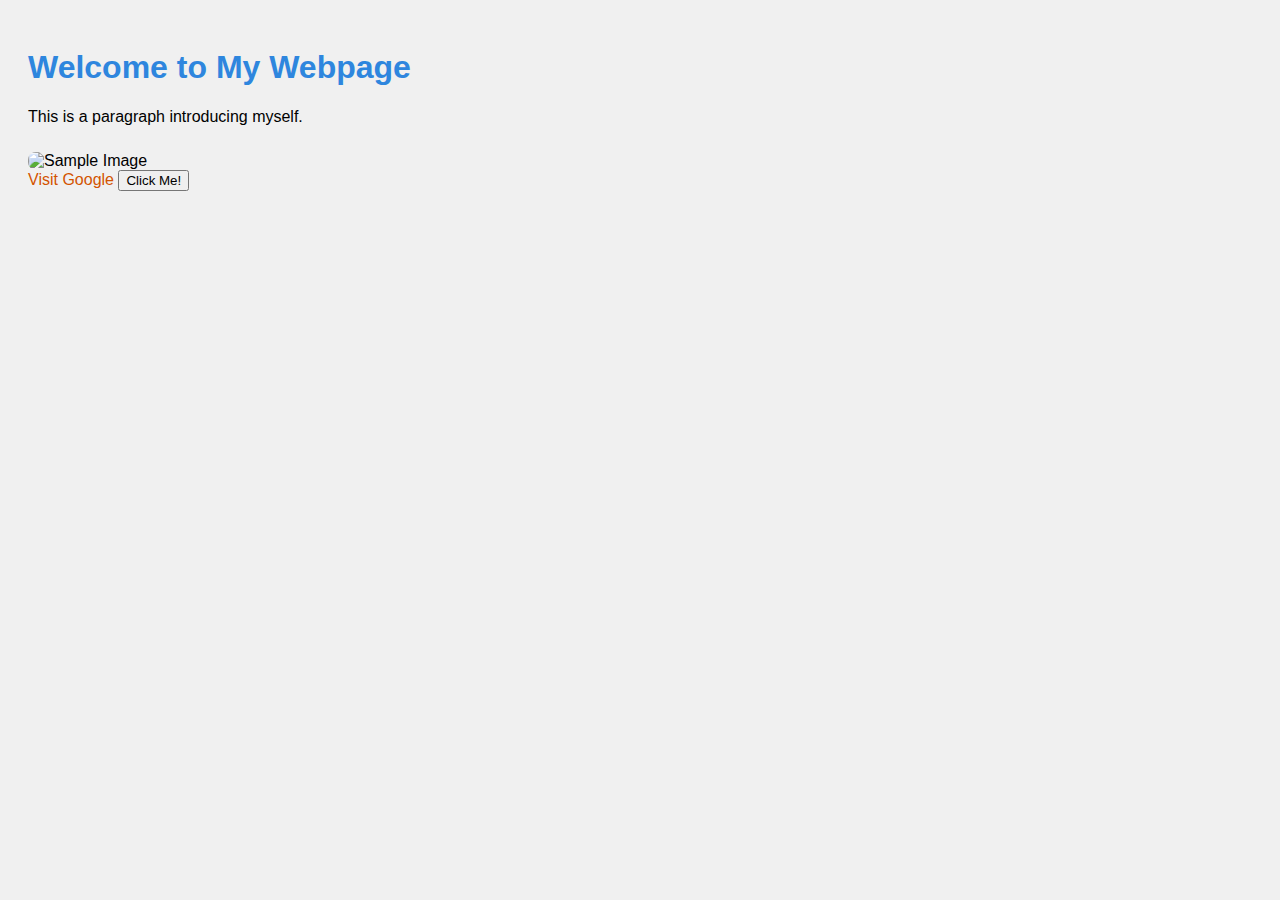
==== index.html @ 11af8f33 "Add files via upload" ====
<!DOCTYPE html>
<html>
<head>
  <title>My First Webpage</title>
  <style>
    body {
      background-color: #f0f0f0;
      font-family: Arial, sans-serif;
      padding: 20px;
    }

    h1 {
      color: #2e86de;
    }

    img {
      border-radius: 8px;
      margin-top: 10px;
    }

    a {
      color: #d35400;
      text-decoration: none;
    }
  </style>
</head>
<body>
  <h1>Welcome to My Webpage</h1>
  <p>This is a paragraph introducing myself.</p>
  <img src="https://encrypted-tbn0.gstatic.com/images?q=tbn:ANd9GcQSOAGAAXopzbDZcVVR3ZhyaXYa5RUK1VFm-NSnzqJhYm8RSz47Er-nr_pLFW5u6Lok2n8&usqp=CAU" alt="Sample Image">
  <br>
  <a href="https://www.google.com" target="_blank">Visit Google</a>
  <!-- Existing content -->
  <button onclick="showMessage()">Click Me!</button>

  <script>
    function showMessage() {
      alert("Hello! Thanks for clicking the button.");
    }
  </script>
</body>
</html>
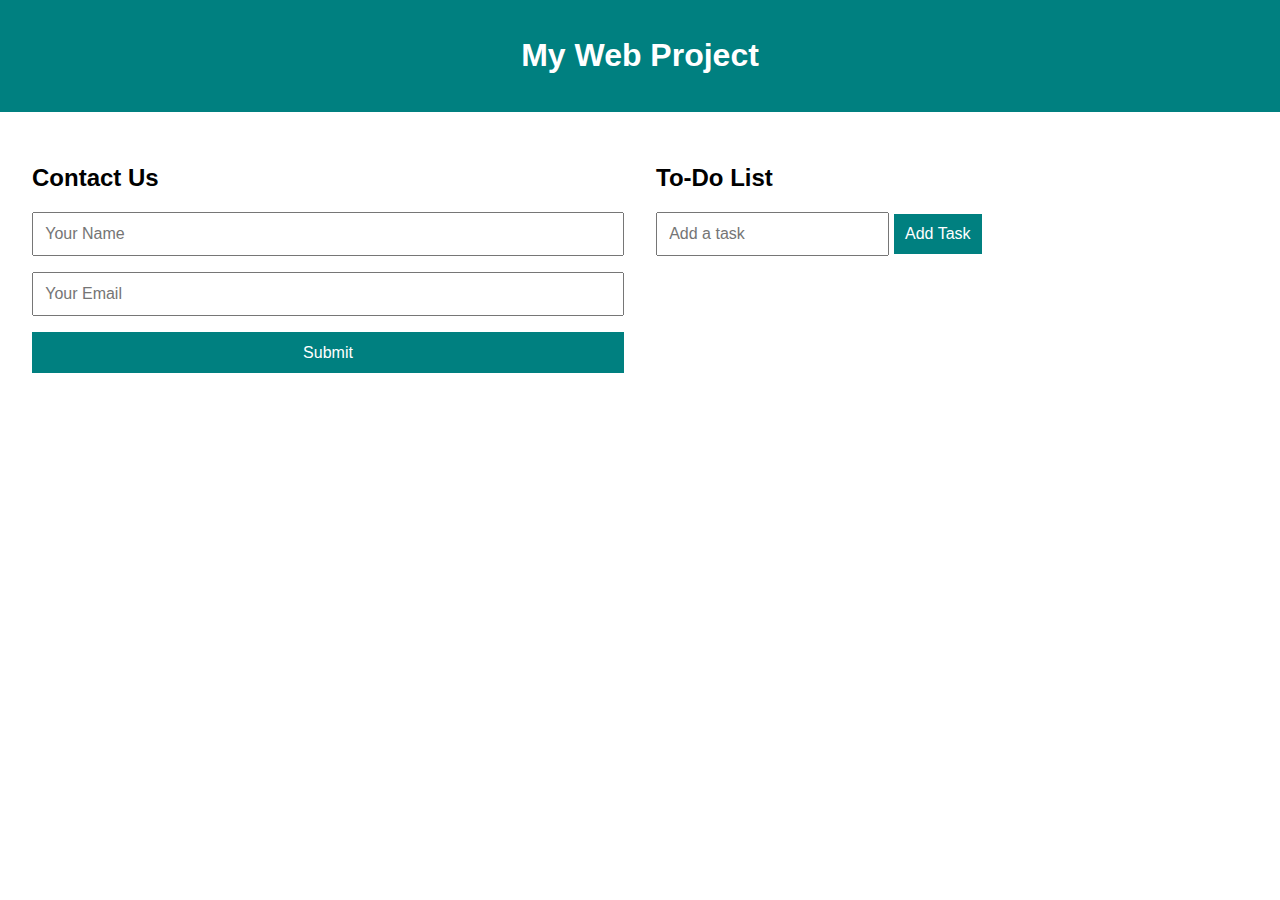
==== commit d4384192: "Add files via upload" ====
--- a/index.html
+++ b/index.html
@@ -1,42 +1,37 @@
 <!DOCTYPE html>
-<html>
+<html lang="en">
 <head>
-  <title>My First Webpage</title>
-  <style>
-    body {
-      background-color: #f0f0f0;
-      font-family: Arial, sans-serif;
-      padding: 20px;
-    }
-
-    h1 {
-      color: #2e86de;
-    }
-
-    img {
-      border-radius: 8px;
-      margin-top: 10px;
-    }
-
-    a {
-      color: #d35400;
-      text-decoration: none;
-    }
-  </style>
+  <meta charset="UTF-8" />
+  <meta name="viewport" content="width=device-width, initial-scale=1.0" />
+  <title>Web Project</title>
+  <link rel="stylesheet" href="style.css" />
 </head>
 <body>
-  <h1>Welcome to My Webpage</h1>
-  <p>This is a paragraph introducing myself.</p>
-  <img src="https://encrypted-tbn0.gstatic.com/images?q=tbn:ANd9GcQSOAGAAXopzbDZcVVR3ZhyaXYa5RUK1VFm-NSnzqJhYm8RSz47Er-nr_pLFW5u6Lok2n8&usqp=CAU" alt="Sample Image">
-  <br>
-  <a href="https://www.google.com" target="_blank">Visit Google</a>
-  <!-- Existing content -->
-  <button onclick="showMessage()">Click Me!</button>
+  <header>
+    <h1>My Web Project</h1>
+  </header>
 
-  <script>
-    function showMessage() {
-      alert("Hello! Thanks for clicking the button.");
-    }
-  </script>
+  <main class="grid-container">
+    <!-- Contact Form -->
+    <section class="form-section">
+      <h2>Contact Us</h2>
+      <form id="contactForm">
+        <input type="text" id="name" placeholder="Your Name" required />
+        <input type="email" id="email" placeholder="Your Email" required />
+        <button type="submit">Submit</button>
+        <p id="formError" class="error"></p>
+      </form>
+    </section>
+
+    <!-- To-Do List -->
+    <section class="todo-section">
+      <h2>To-Do List</h2>
+      <input type="text" id="taskInput" placeholder="Add a task" />
+      <button onclick="addTask()">Add Task</button>
+      <ul id="taskList"></ul>
+    </section>
+  </main>
+
+  <script src="script.js"></script>
 </body>
-</html>+</html>
--- a/style.css
+++ b/style.css
@@ -0,0 +1,62 @@
+body {
+    font-family: Arial, sans-serif;
+    margin: 0;
+    padding: 0;
+  }
+  
+  header {
+    background-color: teal;
+    color: white;
+    text-align: center;
+    padding: 1rem;
+  }
+  
+  .grid-container {
+    display: grid;
+    grid-template-columns: repeat(auto-fit, minmax(300px, 1fr));
+    gap: 2rem;
+    padding: 2rem;
+  }
+  
+  form {
+    display: flex;
+    flex-direction: column;
+    gap: 1rem;
+  }
+  
+  input, button {
+    padding: 0.7rem;
+    font-size: 1rem;
+  }
+  
+  button {
+    background-color: teal;
+    color: white;
+    border: none;
+    cursor: pointer;
+  }
+  
+  .error {
+    color: red;
+    font-size: 0.9rem;
+  }
+  
+  ul {
+    list-style-type: none;
+    padding: 0;
+  }
+  
+  li {
+    background: #f0f0f0;
+    margin: 5px 0;
+    padding: 10px;
+    position: relative;
+  }
+  
+  li::after {
+    content: "❌";
+    position: absolute;
+    right: 10px;
+    cursor: pointer;
+  }
+  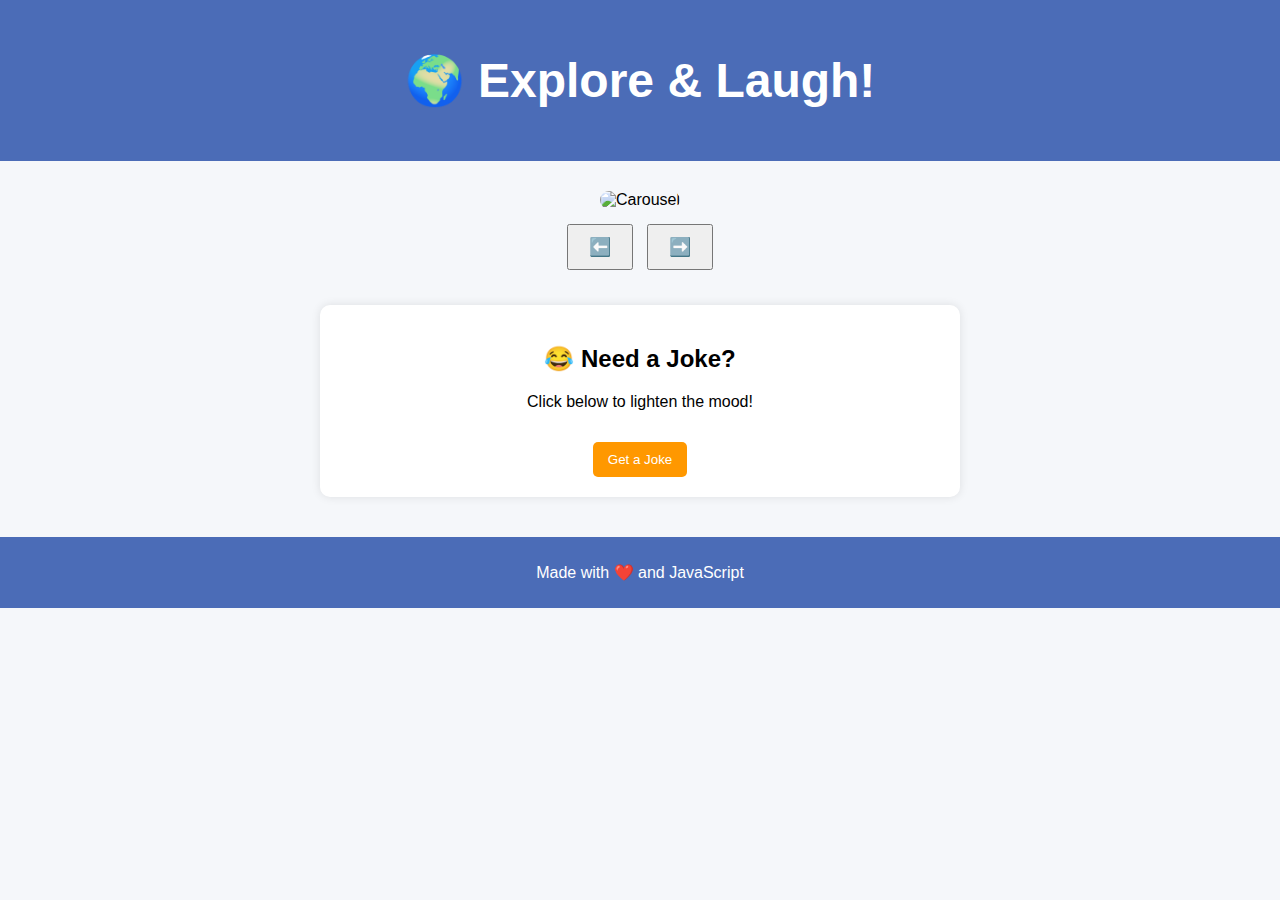
==== commit 14512744: "Add files via upload" ====
--- a/index.html
+++ b/index.html
@@ -1,36 +1,35 @@
 <!DOCTYPE html>
 <html lang="en">
 <head>
-  <meta charset="UTF-8" />
-  <meta name="viewport" content="width=device-width, initial-scale=1.0" />
-  <title>Web Project</title>
-  <link rel="stylesheet" href="style.css" />
+  <meta charset="UTF-8">
+  <meta name="viewport" content="width=device-width, initial-scale=1.0">
+  <title>Responsive Carousel + API Fetch</title>
+  <link rel="stylesheet" href="style.css">
 </head>
 <body>
   <header>
-    <h1>My Web Project</h1>
+    <h1>🌍 Explore & Laugh!</h1>
   </header>
 
-  <main class="grid-container">
-    <!-- Contact Form -->
-    <section class="form-section">
-      <h2>Contact Us</h2>
-      <form id="contactForm">
-        <input type="text" id="name" placeholder="Your Name" required />
-        <input type="email" id="email" placeholder="Your Email" required />
-        <button type="submit">Submit</button>
-        <p id="formError" class="error"></p>
-      </form>
-    </section>
+  <!-- Carousel Section -->
+  <section class="carousel">
+    <img id="carousel-img" src="https://source.unsplash.com/random/800x400?nature,1" alt="Carousel">
+    <div class="buttons">
+      <button onclick="prevSlide()">⬅️</button>
+      <button onclick="nextSlide()">➡️</button>
+    </div>
+  </section>
 
-    <!-- To-Do List -->
-    <section class="todo-section">
-      <h2>To-Do List</h2>
-      <input type="text" id="taskInput" placeholder="Add a task" />
-      <button onclick="addTask()">Add Task</button>
-      <ul id="taskList"></ul>
-    </section>
-  </main>
+  <!-- Joke Section -->
+  <section class="joke-section">
+    <h2>😂 Need a Joke?</h2>
+    <p id="joke-text">Click below to lighten the mood!</p>
+    <button onclick="fetchJoke()">Get a Joke</button>
+  </section>
+
+  <footer>
+    <p>Made with ❤️ and JavaScript</p>
+  </footer>
 
   <script src="script.js"></script>
 </body>
--- a/style.css
+++ b/style.css
@@ -1,62 +1,106 @@
+/* General Styles */
 body {
-    font-family: Arial, sans-serif;
-    margin: 0;
-    padding: 0;
+  font-family: 'Segoe UI', sans-serif;
+  margin: 0;
+  padding: 0;
+  background-color: #f5f7fa;
+  text-align: center;
+}
+
+header {
+  background-color: #4b6cb7;
+  color: white;
+  padding: 20px;
+  font-size: 1.5rem;
+}
+
+footer {
+  margin-top: 40px;
+  background: #4b6cb7;
+  color: white;
+  padding: 10px;
+}
+
+/* Carousel Styles */
+.carousel {
+  margin: 30px auto;
+  width: 80%;
+  max-width: 800px;
+  position: relative;
+}
+
+.carousel img {
+  width: 100%;
+  height: auto;
+  border-radius: 15px;
+}
+
+.buttons {
+  margin-top: 10px;
+}
+
+.buttons button {
+  padding: 10px 20px;
+  margin: 5px;
+  font-size: 18px;
+}
+
+/* Joke Section */
+.joke-section {
+  background-color: #ffffff;
+  margin: 30px auto;
+  padding: 20px;
+  border-radius: 10px;
+  width: 80%;
+  max-width: 600px;
+  box-shadow: 0 0 10px rgba(0,0,0,0.1);
+}
+
+.joke-section button {
+  margin-top: 15px;
+  padding: 10px 15px;
+  background-color: #ff9800;
+  color: white;
+  border: none;
+  border-radius: 5px;
+}
+
+/* Media Queries */
+@media (max-width: 768px) {
+  header {
+    font-size: 1.2rem;
+    padding: 15px;
   }
-  
+
+  .carousel img {
+    height: auto;
+  }
+
+  .buttons button {
+    padding: 8px 15px;
+    font-size: 16px;
+  }
+
+  .joke-section h2 {
+    font-size: 1.2rem;
+  }
+
+  .joke-section {
+    padding: 15px;
+  }
+}
+
+@media (max-width: 480px) {
   header {
-    background-color: teal;
-    color: white;
-    text-align: center;
-    padding: 1rem;
-  }
-  
-  .grid-container {
-    display: grid;
-    grid-template-columns: repeat(auto-fit, minmax(300px, 1fr));
-    gap: 2rem;
-    padding: 2rem;
-  }
-  
-  form {
-    display: flex;
-    flex-direction: column;
-    gap: 1rem;
-  }
-  
-  input, button {
-    padding: 0.7rem;
     font-size: 1rem;
   }
-  
-  button {
-    background-color: teal;
-    color: white;
-    border: none;
-    cursor: pointer;
+
+  .buttons button {
+    padding: 6px 12px;
+    font-size: 14px;
   }
-  
-  .error {
-    color: red;
-    font-size: 0.9rem;
+
+  .joke-section button {
+    padding: 8px 12px;
   }
-  
-  ul {
-    list-style-type: none;
-    padding: 0;
-  }
-  
-  li {
-    background: #f0f0f0;
-    margin: 5px 0;
-    padding: 10px;
-    position: relative;
-  }
-  
-  li::after {
-    content: "❌";
-    position: absolute;
-    right: 10px;
-    cursor: pointer;
-  }
-  +}
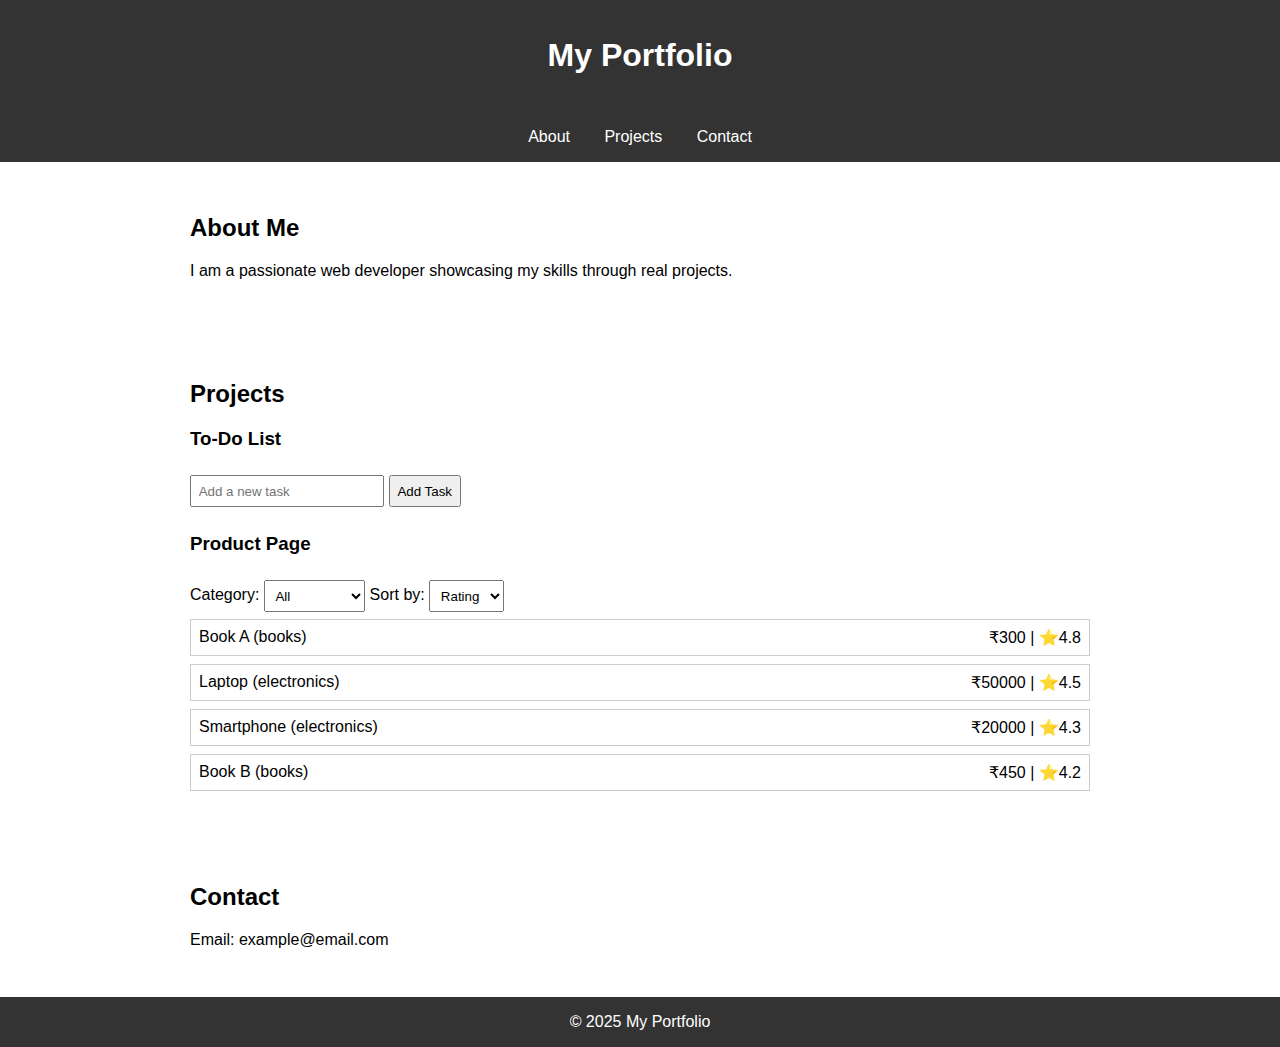
==== commit 0d4d71a9: "Add files via upload" ====
--- a/index.html
+++ b/index.html
@@ -1,36 +1,140 @@
 <!DOCTYPE html>
 <html lang="en">
 <head>
-  <meta charset="UTF-8">
-  <meta name="viewport" content="width=device-width, initial-scale=1.0">
-  <title>Responsive Carousel + API Fetch</title>
-  <link rel="stylesheet" href="style.css">
+  <meta charset="UTF-8" />
+  <meta name="viewport" content="width=device-width, initial-scale=1.0" />
+  <title>Personal Portfolio</title>
+  <style>
+    body { font-family: Arial, sans-serif; margin: 0; padding: 0; }
+    header, nav, footer { background-color: #333; color: white; padding: 1em; text-align: center; }
+    nav a { color: white; margin: 0 15px; text-decoration: none; }
+    section { padding: 2em; }
+    .container { max-width: 900px; margin: auto; }
+    input, button, select { padding: 0.5em; margin: 0.5em 0; }
+    .todo-item, .product { border: 1px solid #ccc; padding: 0.5em; margin-bottom: 0.5em; }
+    .product { display: flex; justify-content: space-between; }
+    @media (max-width: 600px) {
+      .product { flex-direction: column; }
+    }
+  </style>
 </head>
 <body>
-  <header>
-    <h1>🌍 Explore & Laugh!</h1>
-  </header>
+  <header><h1>My Portfolio</h1></header>
+  <nav>
+    <a href="#about">About</a>
+    <a href="#projects">Projects</a>
+    <a href="#contact">Contact</a>
+  </nav>
 
-  <!-- Carousel Section -->
-  <section class="carousel">
-    <img id="carousel-img" src="https://source.unsplash.com/random/800x400?nature,1" alt="Carousel">
-    <div class="buttons">
-      <button onclick="prevSlide()">⬅️</button>
-      <button onclick="nextSlide()">➡️</button>
-    </div>
+  <section id="about" class="container">
+    <h2>About Me</h2>
+    <p>I am a passionate web developer showcasing my skills through real projects.</p>
   </section>
 
-  <!-- Joke Section -->
-  <section class="joke-section">
-    <h2>😂 Need a Joke?</h2>
-    <p id="joke-text">Click below to lighten the mood!</p>
-    <button onclick="fetchJoke()">Get a Joke</button>
+  <section id="projects" class="container">
+    <h2>Projects</h2>
+
+    <h3>To-Do List</h3>
+    <input type="text" id="taskInput" placeholder="Add a new task" />
+    <button onclick="addTask()">Add Task</button>
+    <div id="taskList"></div>
+
+    <h3>Product Page</h3>
+    <label for="categoryFilter">Category:</label>
+    <select id="categoryFilter" onchange="filterProducts()">
+      <option value="all">All</option>
+      <option value="electronics">Electronics</option>
+      <option value="books">Books</option>
+    </select>
+
+    <label for="sortOption">Sort by:</label>
+    <select id="sortOption" onchange="sortProducts()">
+      <option value="rating">Rating</option>
+      <option value="price">Price</option>
+    </select>
+
+    <div id="productList"></div>
   </section>
 
-  <footer>
-    <p>Made with ❤️ and JavaScript</p>
-  </footer>
+  <section id="contact" class="container">
+    <h2>Contact</h2>
+    <p>Email: example@email.com</p>
+  </section>
 
-  <script src="script.js"></script>
+  <footer>&copy; 2025 My Portfolio</footer>
+
+  <script>
+    // To-Do List with localStorage
+    const taskInput = document.getElementById('taskInput');
+    const taskList = document.getElementById('taskList');
+
+    function loadTasks() {
+      const tasks = JSON.parse(localStorage.getItem('tasks')) || [];
+      taskList.innerHTML = '';
+      tasks.forEach((task, index) => { 
+        const div = document.createElement('div');
+        div.className = 'todo-item';
+        div.innerHTML = `${task} <button onclick="removeTask(${index})">Remove</button>`;
+        taskList.appendChild(div);
+      });
+    }
+
+    function addTask() {
+      const task = taskInput.value.trim();
+      if (!task) return;
+      const tasks = JSON.parse(localStorage.getItem('tasks')) || [];
+      tasks.push(task);
+      localStorage.setItem('tasks', JSON.stringify(tasks));
+      taskInput.value = '';
+      loadTasks();
+    }
+
+    function removeTask(index) {
+      const tasks = JSON.parse(localStorage.getItem('tasks')) || [];
+      tasks.splice(index, 1);
+      localStorage.setItem('tasks', JSON.stringify(tasks));
+      loadTasks();
+    }
+
+    loadTasks();
+
+    // Product Page with filter/sort
+    const products = [
+      { name: 'Laptop', category: 'electronics', price: 50000, rating: 4.5 },
+      { name: 'Smartphone', category: 'electronics', price: 20000, rating: 4.3 },
+      { name: 'Book A', category: 'books', price: 300, rating: 4.8 },
+      { name: 'Book B', category: 'books', price: 450, rating: 4.2 }
+    ];
+
+    function displayProducts(filteredProducts) {
+      const productList = document.getElementById('productList');
+      productList.innerHTML = '';
+      filteredProducts.forEach(product => {
+        const div = document.createElement('div');
+        div.className = 'product';
+        div.innerHTML = `<span>${product.name} (${product.category})</span><span>₹${product.price} | ⭐${product.rating}</span>`;
+        productList.appendChild(div);
+      });
+    }
+
+    function filterProducts() {
+      const category = document.getElementById('categoryFilter').value;
+      let filtered = category === 'all' ? products : products.filter(p => p.category === category);
+      sortAndDisplay(filtered);
+    }
+
+    function sortProducts() {
+      filterProducts(); // sorting is handled inside here
+    }
+
+    function sortAndDisplay(list) {
+      const sortOption = document.getElementById('sortOption').value;
+      if (sortOption === 'rating') list.sort((a, b) => b.rating - a.rating);
+      else if (sortOption === 'price') list.sort((a, b) => a.price - b.price);
+      displayProducts(list);
+    }
+
+    filterProducts();
+  </script>
 </body>
 </html>
